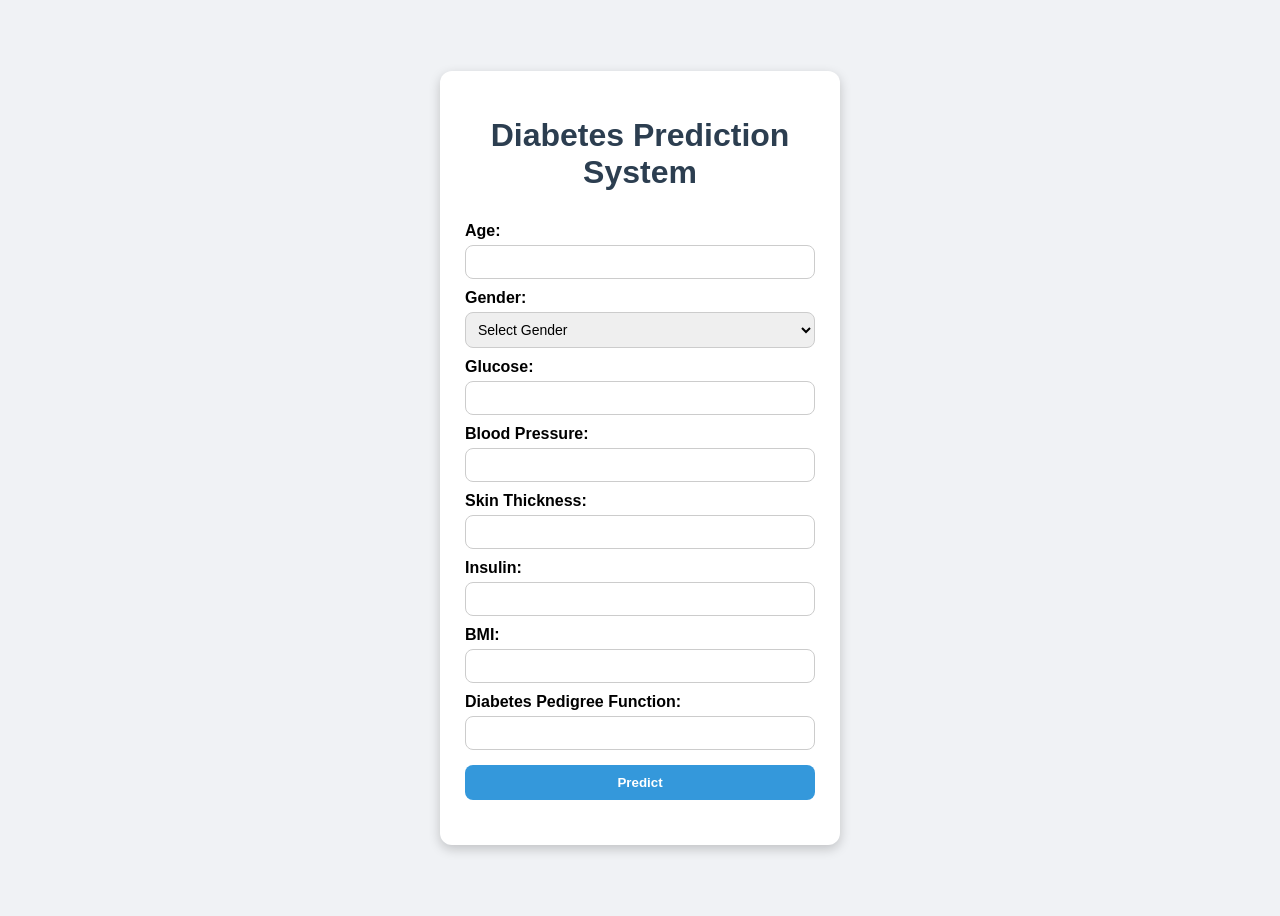
==== interface/index.html @ 923c9079 "Add diabetes prediction web app with Flask backend and frontend interface" ====
<!DOCTYPE html>
<html lang="en">
<head>
  <meta charset="UTF-8">
  <meta name="viewport" content="width=device-width, initial-scale=1.0">
  <title>Diabetes Prediction System</title>
  <link rel="stylesheet" href="style.css">
</head>
<body>
  <div class="container">
    <h1>Diabetes Prediction System</h1>
    <form id="predictionForm">
      <label>Age:</label>
      <input type="number" id="age" required>
      
      <div class="gender-pregnancies-row">
        <div class="gender-field">
          <label>Gender:</label>
          <select id="gender" required>
            <option value="">Select Gender</option>
            <option value="male">Male</option>
            <option value="female">Female</option>
          </select>
        </div>
        
        <div class="pregnancies-field" id="pregnanciesContainer" style="display: none;">
          <label>Pregnancies:</label>
          <select id="pregnancies" required>
            <option value="0">No</option>
            <option value="1">1</option>
            <option value="2">2</option>
            <option value="3">3</option>
            <option value="4">4</option>
            <option value="5">5+</option>
          </select>
        </div>
      </div>

      <label>Glucose:</label>
      <input type="number" id="glucose" required>

      <label>Blood Pressure:</label>
      <input type="number" id="bp" required>

      <label>Skin Thickness:</label>
      <input type="number" id="skin" required>

      <label>Insulin:</label>
      <input type="number" id="insulin" required>

      <label>BMI:</label>
      <input type="number" step="0.1" id="bmi" required>

      <label>Diabetes Pedigree Function:</label>
      <input type="number" step="0.01" id="pedigree" required>

      <button type="submit">Predict</button>
    </form>

    <div id="result"></div>
  </div>
  <script src="script.js"></script>
</body>
</html>
---- interface/style.css ----
body {
  font-family: Arial, sans-serif;
  background: #f0f2f5;
  display: flex;
  justify-content: center;
  align-items: center;
  height: 100vh;
}

.container {
  background: white;
  padding: 25px;
  border-radius: 12px;
  box-shadow: 0px 4px 12px rgba(0,0,0,0.2);
  width: 350px;
}

h1 {
  text-align: center;
  color: #2c3e50;
}

form {
  display: flex;
  flex-direction: column;
}

label {
  margin-top: 10px;
  font-weight: bold;
}

input, select {
  padding: 8px;
  border: 1px solid #ccc;
  border-radius: 8px;
  margin-top: 5px;
  font-size: 14px;
}

.gender-pregnancies-row {
  display: flex;
  gap: 15px;
  margin-top: 10px;
}

.gender-field {
  flex: 1;
  display: flex;
  flex-direction: column;
}

.pregnancies-field {
  flex: 1;
  display: flex;
  flex-direction: column;
}

.gender-field label, .pregnancies-field label {
  margin-top: 0;
  margin-bottom: 5px;
  font-weight: bold;
}

.gender-field select, .pregnancies-field select {
  margin-top: 0;
}

button {
  margin-top: 15px;
  padding: 10px;
  background: #3498db;
  color: white;
  font-weight: bold;
  border: none;
  border-radius: 8px;
  cursor: pointer;
}

button:hover {
  background: #2980b9;
}

#result {
  margin-top: 20px;
  text-align: center;
  font-size: 18px;
  font-weight: bold;
}
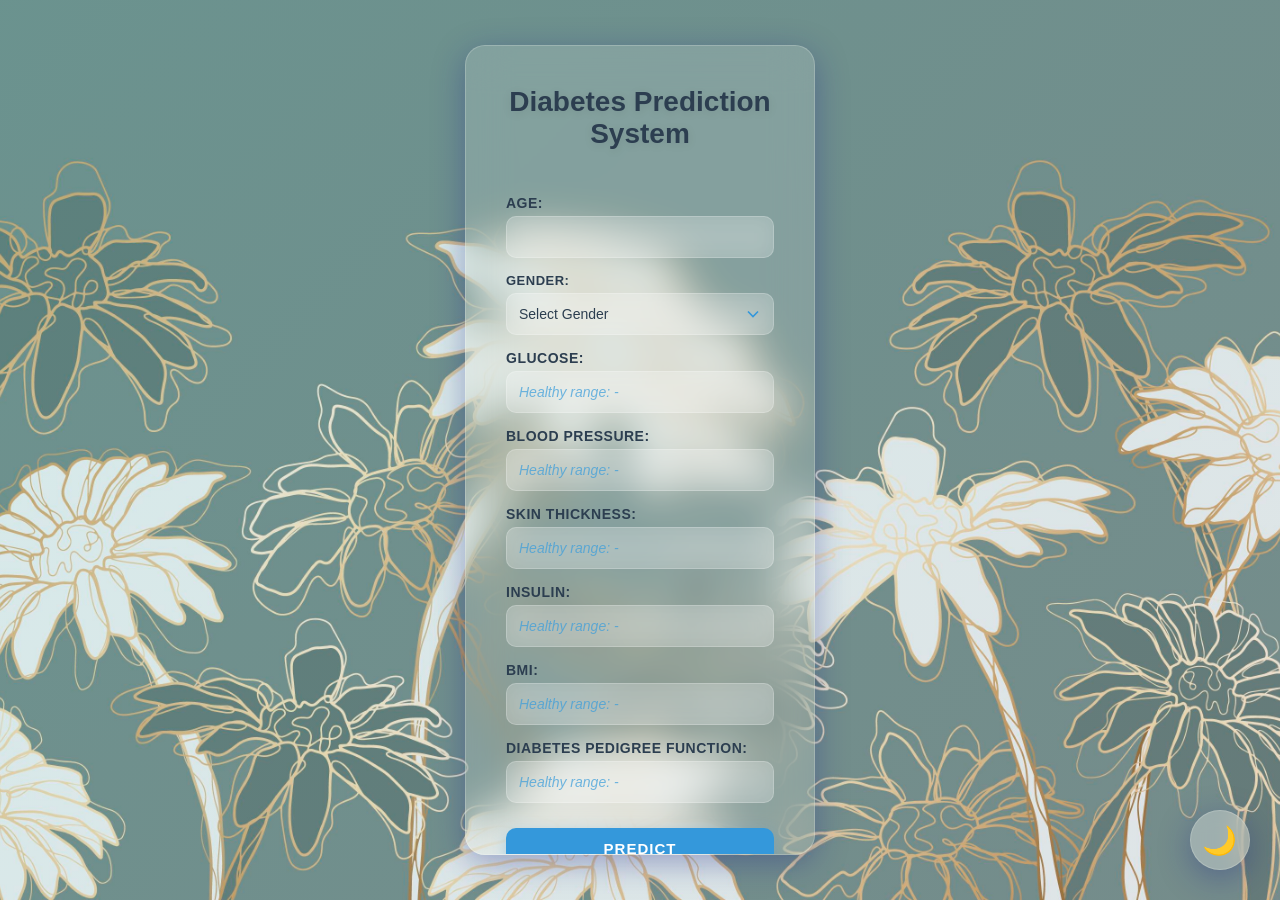
==== commit 9847284a: "Add health ranges data, theme toggle functionality, and responsive design improvements" ====
--- a/interface/index.html
+++ b/interface/index.html
@@ -7,6 +7,12 @@
   <link rel="stylesheet" href="style.css">
 </head>
 <body>
+  <!-- Background Container -->
+  <div id="backgroundContainer" class="background-container"></div>
+  
+  <!-- Theme Toggle Button -->
+  <button id="themeToggle" class="theme-toggle" title="Toggle Theme">🌙</button>
+  
   <div class="container">
     <h1>Diabetes Prediction System</h1>
     <form id="predictionForm">
@@ -37,22 +43,22 @@
       </div>
 
       <label>Glucose:</label>
-      <input type="number" id="glucose" required>
+      <input type="number" id="glucose" placeholder="Healthy range: -" required>
 
       <label>Blood Pressure:</label>
-      <input type="number" id="bp" required>
+      <input type="number" id="bp" placeholder="Healthy range: -" required>
 
       <label>Skin Thickness:</label>
-      <input type="number" id="skin" required>
+      <input type="number" id="skin" placeholder="Healthy range: -" required>
 
       <label>Insulin:</label>
-      <input type="number" id="insulin" required>
+      <input type="number" id="insulin" placeholder="Healthy range: -" required>
 
       <label>BMI:</label>
-      <input type="number" step="0.1" id="bmi" required>
+      <input type="number" step="0.1" id="bmi" placeholder="Healthy range: -" required>
 
       <label>Diabetes Pedigree Function:</label>
-      <input type="number" step="0.01" id="pedigree" required>
+      <input type="number" step="0.01" id="pedigree" placeholder="Healthy range: -" required>
 
       <button type="submit">Predict</button>
     </form>
--- a/interface/style.css
+++ b/interface/style.css
@@ -1,23 +1,166 @@
+* {
+  margin: 0;
+  padding: 0;
+  box-sizing: border-box;
+}
+
+:root {
+  --primary-color: #3498db;
+  --primary-hover: #2980b9;
+  --text-color: #2c3e50;
+  --bg-overlay: rgba(255, 255, 255, 0.15);
+  --glass-border: rgba(255, 255, 255, 0.2);
+}
+
+body.dark-theme {
+  --primary-color: #3498db;
+  --primary-hover: #2980b9;
+  --text-color: #ecf0f1;
+  --bg-overlay: rgba(0, 0, 0, 0.3);
+  --glass-border: rgba(255, 255, 255, 0.1);
+}
+
 body {
-  font-family: Arial, sans-serif;
+  font-family: 'Segoe UI', Tahoma, Geneva, Verdana, sans-serif;
   background: #f0f2f5;
   display: flex;
   justify-content: center;
   align-items: center;
   height: 100vh;
-}
-
+  overflow: hidden;
+  transition: background 0.3s ease;
+}
+
+/* Background Container */
+.background-container {
+  position: fixed;
+  top: 0;
+  left: 0;
+  width: 100%;
+  height: 100%;
+  background-size: cover;
+  background-position: center;
+  z-index: -2;
+  animation: backgroundFade 1s ease-in-out;
+}
+
+.background-container::before {
+  content: '';
+  position: absolute;
+  top: 0;
+  left: 0;
+  width: 100%;
+  height: 100%;
+  background: linear-gradient(135deg, rgba(52, 152, 219, 0.1) 0%, rgba(155, 89, 182, 0.1) 100%);
+  z-index: 1;
+}
+
+@keyframes backgroundFade {
+  from {
+    opacity: 0;
+  }
+  to {
+    opacity: 1;
+  }
+}
+
+body.dark-theme .background-container::before {
+  background: linear-gradient(135deg, rgba(0, 0, 0, 0.4) 0%, rgba(52, 73, 94, 0.4) 100%);
+}
+
+/* Theme Toggle Button */
+.theme-toggle {
+  position: fixed;
+  bottom: 30px;
+  right: 30px;
+  width: 60px;
+  height: 60px;
+  border-radius: 50%;
+  border: none;
+  background: rgba(255, 255, 255, 0.3);
+  backdrop-filter: blur(10px);
+  font-size: 28px;
+  cursor: pointer;
+  box-shadow: 0 8px 32px rgba(31, 38, 135, 0.37);
+  border: 1px solid rgba(255, 255, 255, 0.18);
+  transition: all 0.3s ease;
+  z-index: 100;
+  display: flex;
+  align-items: center;
+  justify-content: center;
+}
+
+.theme-toggle:hover {
+  transform: scale(1.1);
+  background: rgba(255, 255, 255, 0.5);
+  box-shadow: 0 12px 40px rgba(31, 38, 135, 0.5);
+}
+
+.theme-toggle:active {
+  transform: scale(0.95);
+}
+
+body.dark-theme .theme-toggle {
+  background: rgba(0, 0, 0, 0.4);
+}
+
+body.dark-theme .theme-toggle:hover {
+  background: rgba(0, 0, 0, 0.6);
+}
+
+/* Glass Morphism Container */
 .container {
-  background: white;
-  padding: 25px;
-  border-radius: 12px;
-  box-shadow: 0px 4px 12px rgba(0,0,0,0.2);
+  background: var(--bg-overlay);
+  backdrop-filter: blur(20px);
+  -webkit-backdrop-filter: blur(20px);
+  padding: 40px;
+  border-radius: 20px;
+  box-shadow: 0 8px 32px rgba(31, 38, 135, 0.37);
+  border: 1px solid var(--glass-border);
   width: 350px;
+  max-height: 90vh;
+  overflow-y: auto;
+  animation: containerSlideIn 0.5s ease-out;
+  position: relative;
+  z-index: 10;
+}
+
+@keyframes containerSlideIn {
+  from {
+    opacity: 0;
+    transform: translateY(20px);
+  }
+  to {
+    opacity: 1;
+    transform: translateY(0);
+  }
+}
+
+/* Scrollbar styling */
+.container::-webkit-scrollbar {
+  width: 8px;
+}
+
+.container::-webkit-scrollbar-track {
+  background: transparent;
+}
+
+.container::-webkit-scrollbar-thumb {
+  background: rgba(255, 255, 255, 0.3);
+  border-radius: 4px;
+}
+
+.container::-webkit-scrollbar-thumb:hover {
+  background: rgba(255, 255, 255, 0.5);
 }
 
 h1 {
   text-align: center;
-  color: #2c3e50;
+  color: var(--text-color);
+  margin-bottom: 30px;
+  font-size: 28px;
+  font-weight: 700;
+  text-shadow: 0 2px 10px rgba(0, 0, 0, 0.1);
 }
 
 form {
@@ -26,22 +169,53 @@
 }
 
 label {
-  margin-top: 10px;
-  font-weight: bold;
+  margin-top: 15px;
+  margin-bottom: 5px;
+  font-weight: 600;
+  color: var(--text-color);
+  font-size: 14px;
+  text-transform: uppercase;
+  letter-spacing: 0.5px;
 }
 
 input, select {
-  padding: 8px;
-  border: 1px solid #ccc;
-  border-radius: 8px;
-  margin-top: 5px;
+  padding: 12px;
+  border: 1px solid var(--glass-border);
+  border-radius: 10px;
+  margin-top: 0;
   font-size: 14px;
+  background: rgba(255, 255, 255, 0.2);
+  color: var(--text-color);
+  backdrop-filter: blur(10px);
+  transition: all 0.3s ease;
+}
+
+input::placeholder {
+  color: rgba(60, 158, 219, 0.8);
+  font-style: italic;
+  opacity: 0.9;
+}
+
+input:focus, select:focus {
+  outline: none;
+  background: rgba(255, 255, 255, 0.3);
+  border-color: var(--primary-color);
+  box-shadow: 0 0 15px rgba(52, 152, 219, 0.3);
+}
+
+select {
+  background: rgba(255, 255, 255, 0.2) url("data:image/svg+xml;charset=UTF-8,%3csvg xmlns='http://www.w3.org/2000/svg' viewBox='0 0 24 24' fill='none' stroke='%233498db' stroke-width='2'%3e%3cpolyline points='6 9 12 15 18 9'%3e%3c/polyline%3e%3c/svg%3e") no-repeat right 10px center;
+  background-size: 20px;
+  padding-right: 35px;
+  appearance: none;
+  -webkit-appearance: none;
+  -moz-appearance: none;
 }
 
 .gender-pregnancies-row {
   display: flex;
   gap: 15px;
-  margin-top: 10px;
+  margin-top: 15px;
 }
 
 .gender-field {
@@ -59,7 +233,11 @@
 .gender-field label, .pregnancies-field label {
   margin-top: 0;
   margin-bottom: 5px;
-  font-weight: bold;
+  font-weight: 600;
+  color: var(--text-color);
+  font-size: 13px;
+  text-transform: uppercase;
+  letter-spacing: 0.5px;
 }
 
 .gender-field select, .pregnancies-field select {
@@ -67,23 +245,75 @@
 }
 
 button {
-  margin-top: 15px;
-  padding: 10px;
-  background: #3498db;
+  margin-top: 25px;
+  padding: 12px;
+  background: var(--primary-color);
   color: white;
+  font-weight: 700;
+  border: none;
+  border-radius: 10px;
+  cursor: pointer;
+  font-size: 15px;
+  transition: all 0.3s ease;
+  text-transform: uppercase;
+  letter-spacing: 1px;
+  box-shadow: 0 4px 15px rgba(52, 152, 219, 0.3);
+}
+
+button:hover {
+  background: var(--primary-hover);
+  transform: translateY(-2px);
+  box-shadow: 0 6px 20px rgba(52, 152, 219, 0.5);
+}
+
+button:active {
+  transform: translateY(0);
+}
+
+#result {
+  margin-top: 25px;
+  padding: 15px;
+  text-align: center;
+  font-size: 16px;
   font-weight: bold;
-  border: none;
-  border-radius: 8px;
-  cursor: pointer;
-}
-
-button:hover {
-  background: #2980b9;
-}
-
-#result {
-  margin-top: 20px;
-  text-align: center;
-  font-size: 18px;
-  font-weight: bold;
-}
+  color: var(--text-color);
+  background: rgba(76, 175, 80, 0.2);
+  border-radius: 10px;
+  border: 1px solid var(--glass-border);
+  animation: resultSlideIn 0.3s ease-out;
+}
+
+@keyframes resultSlideIn {
+  from {
+    opacity: 0;
+    transform: translateY(-10px);
+  }
+  to {
+    opacity: 1;
+    transform: translateY(0);
+  }
+}
+
+/* Responsive Design */
+@media (max-width: 480px) {
+  .container {
+    width: 90%;
+    padding: 25px;
+  }
+  
+  h1 {
+    font-size: 24px;
+  }
+  
+  .theme-toggle {
+    width: 50px;
+    height: 50px;
+    font-size: 24px;
+    bottom: 20px;
+    right: 20px;
+  }
+  
+  .gender-pregnancies-row {
+    flex-direction: column;
+  }
+}
